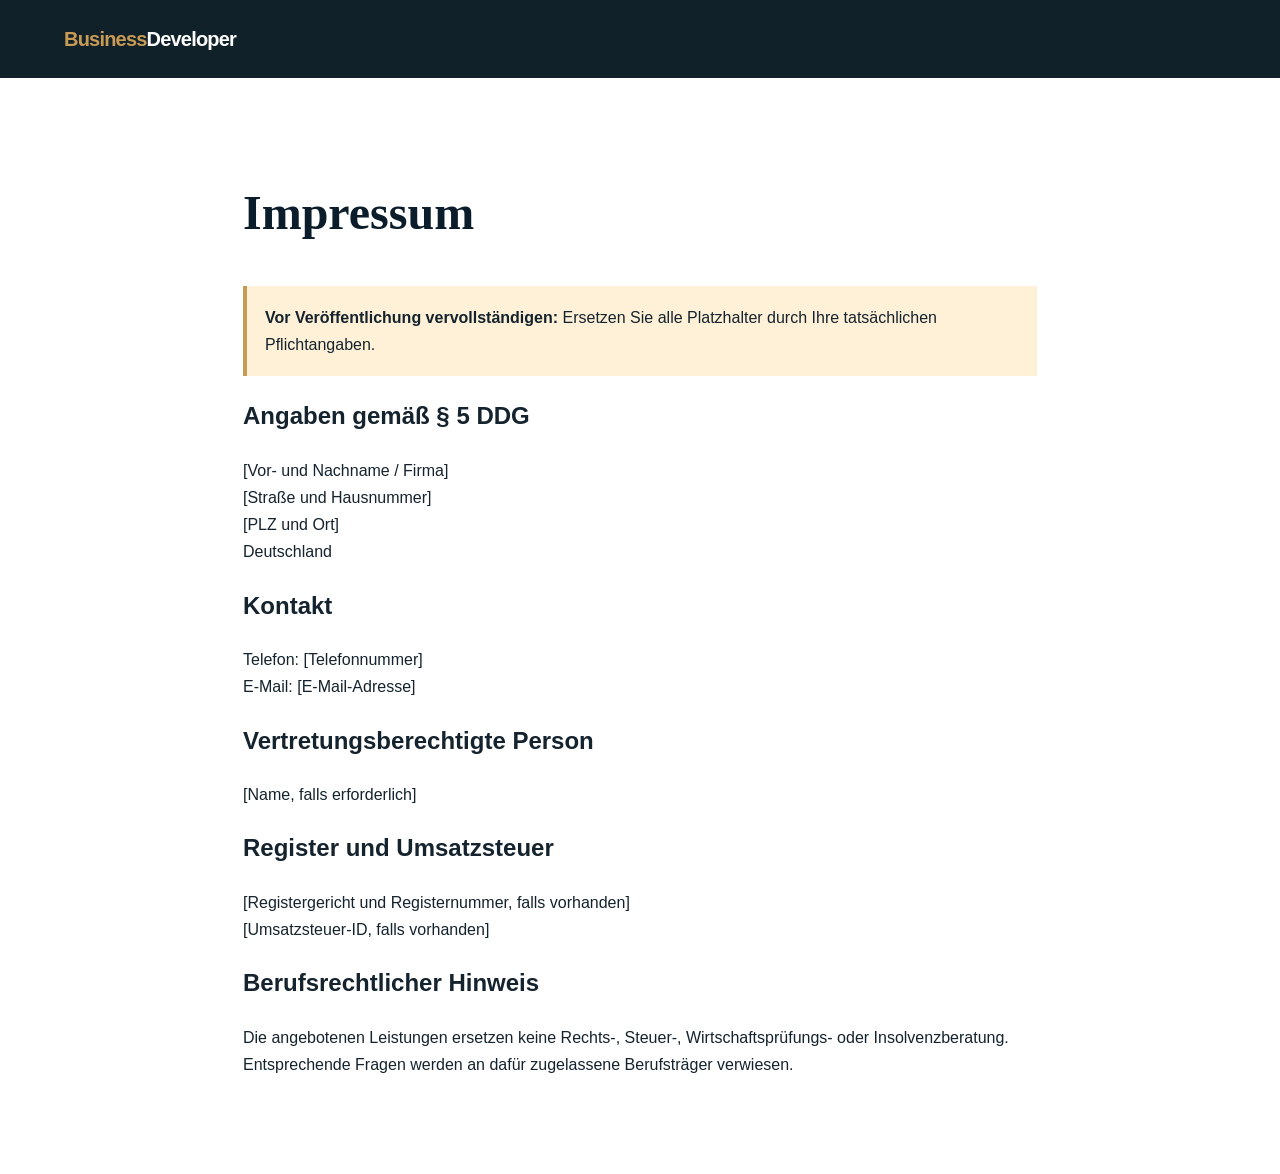
==== impressum.html @ f43ff62c "Website mit professionellem Design und Titelbild erstellen" ====
<!doctype html><html lang="de"><head><meta charset="utf-8"><meta name="viewport" content="width=device-width,initial-scale=1"><title>Impressum | BusinessDeveloper</title><link rel="stylesheet" href="styles.css"><style>main{max-width:850px;margin:0 auto;padding:140px 28px 80px}h1{font-family:Georgia,serif;font-size:3rem;color:#0b1d2a}.notice{background:#fff1d7;border-left:4px solid #c89b55;padding:18px}</style></head><body><header class="site-header"><a class="brand" href="index.html"><span>Business</span>Developer</a></header><main><h1>Impressum</h1><p class="notice"><strong>Vor Veröffentlichung vervollständigen:</strong> Ersetzen Sie alle Platzhalter durch Ihre tatsächlichen Pflichtangaben.</p><h2>Angaben gemäß § 5 DDG</h2><p>[Vor- und Nachname / Firma]<br>[Straße und Hausnummer]<br>[PLZ und Ort]<br>Deutschland</p><h2>Kontakt</h2><p>Telefon: [Telefonnummer]<br>E-Mail: [E-Mail-Adresse]</p><h2>Vertretungsberechtigte Person</h2><p>[Name, falls erforderlich]</p><h2>Register und Umsatzsteuer</h2><p>[Registergericht und Registernummer, falls vorhanden]<br>[Umsatzsteuer-ID, falls vorhanden]</p><h2>Berufsrechtlicher Hinweis</h2><p>Die angebotenen Leistungen ersetzen keine Rechts-, Steuer-, Wirtschaftsprüfungs- oder Insolvenzberatung. Entsprechende Fragen werden an dafür zugelassene Berufsträger verwiesen.</p></main></body></html>
---- styles.css ----
:root{--navy:#0b1d2a;--navy2:#122f40;--gold:#c89b55;--cream:#f4f0e9;--ink:#14232d;--muted:#62707a;--white:#fff}*{box-sizing:border-box}html{scroll-behavior:smooth}body{margin:0;font-family:Manrope,Arial,sans-serif;color:var(--ink);background:#fff;line-height:1.7}a{color:inherit;text-decoration:none}.site-header{height:78px;display:flex;align-items:center;justify-content:space-between;padding:0 max(5vw,28px);background:rgba(8,24,34,.96);color:#fff;position:fixed;z-index:20;top:0;width:100%;backdrop-filter:blur(12px)}.brand{font-size:1.25rem;font-weight:800;letter-spacing:-.04em}.brand span{color:var(--gold)}nav{display:flex;align-items:center;gap:30px;font-size:.9rem}nav a:hover{color:var(--gold)}.nav-cta{border:1px solid var(--gold);padding:9px 16px}.menu-button{display:none;background:none;color:#fff;border:1px solid #64737c;padding:8px 12px}.hero{min-height:780px;height:100vh;position:relative;background:url('assets/hero.jpg') center/cover no-repeat;color:#fff;display:flex;align-items:center;padding:100px max(7vw,30px) 120px}.hero-overlay{position:absolute;inset:0;background:linear-gradient(90deg,rgba(5,18,28,.96) 0%,rgba(7,25,36,.78) 43%,rgba(7,25,36,.2) 74%,rgba(7,25,36,.12))}.hero-content{position:relative;max-width:760px;z-index:2}.eyebrow{text-transform:uppercase;letter-spacing:.18em;font-size:.72rem;font-weight:800;color:#e5b970;margin:0 0 16px}.eyebrow.dark{color:#a3712f}.hero h1,.section h2{font-family:'Playfair Display',Georgia,serif;line-height:1.08;margin:0;letter-spacing:-.035em}.hero h1{font-size:clamp(3.3rem,6vw,6.5rem)}.hero h1 em{font-style:normal;color:#e6bc78}.hero-copy{font-size:1.1rem;max-width:670px;color:#d8e0e4;margin:28px 0 34px}.hero-actions{display:flex;gap:14px;flex-wrap:wrap}.button{display:inline-flex;align-items:center;justify-content:center;padding:14px 22px;border:1px solid transparent;font-weight:800;font-size:.88rem;cursor:pointer}.primary{background:var(--gold);color:#111}.primary:hover{background:#e0b36e}.secondary{border-color:#aebbc2;color:#fff}.secondary:hover{background:#fff;color:#111}.trust-strip{position:absolute;bottom:0;left:0;right:0;z-index:2;display:grid;grid-template-columns:repeat(3,1fr);background:rgba(7,25,36,.87);border-top:1px solid rgba(255,255,255,.18);padding:22px max(7vw,30px);text-transform:uppercase;letter-spacing:.12em;font-size:.72rem}.trust-strip span+span{border-left:1px solid #596974;padding-left:30px}.section{padding:100px max(7vw,30px)}.intro,.profile{display:grid;grid-template-columns:.9fr 1.1fr;gap:10vw;align-items:start}.section h2{font-size:clamp(2.3rem,4vw,4.2rem);color:var(--navy)}.intro p,.profile p{font-size:1.05rem;color:var(--muted);margin-top:0}.services{background:var(--cream)}.services>h2,.process>h2{max-width:700px;margin-bottom:50px}.card-grid{display:grid;grid-template-columns:repeat(4,1fr);gap:18px}.card{background:#fff;padding:34px 28px;min-height:290px;border-top:3px solid transparent;transition:.25s}.card:hover{transform:translateY(-5px);border-color:var(--gold);box-shadow:0 14px 40px rgba(21,37,47,.1)}.card span{font-family:'Playfair Display',serif;color:var(--gold);font-size:1.4rem}.card h3{font-size:1.2rem;margin:45px 0 12px;color:var(--navy)}.card p{color:var(--muted);font-size:.93rem}.momentum{background:var(--navy);color:#fff;display:grid;grid-template-columns:1.2fr .8fr;gap:10vw;align-items:center}.momentum h2{color:#fff}.momentum-copy>p:not(.eyebrow){color:#c9d3d8}.momentum ul{list-style:none;padding:0;margin:30px 0}.momentum li{padding:12px 0 12px 28px;border-bottom:1px solid #304653;position:relative}.momentum li:before{content:'✓';color:var(--gold);position:absolute;left:0}.quote{border-left:2px solid var(--gold);padding:25px 0 25px 38px}.quote blockquote{font-family:'Playfair Display',serif;font-size:1.65rem;line-height:1.5;margin:0;color:#eff3f5}.steps{display:grid;grid-template-columns:repeat(4,1fr);gap:38px;margin-top:55px}.steps b{width:46px;height:46px;border:1px solid var(--gold);color:#9c6827;display:grid;place-items:center;border-radius:50%}.steps h3{margin-top:24px;color:var(--navy)}.steps p{color:var(--muted);font-size:.92rem}.profile{background:#eef2f2}.contact{background:var(--navy2);color:#fff;display:grid;grid-template-columns:1fr 1fr;gap:10vw}.contact h2{color:#fff}.contact p{color:#ccd5da}.contact form{display:grid;grid-template-columns:1fr 1fr;gap:18px}.contact label{font-size:.78rem;font-weight:800;letter-spacing:.05em}.contact input,.contact textarea{display:block;width:100%;margin-top:6px;border:1px solid #58707e;background:#102735;color:#fff;padding:12px;font:inherit}.contact label:nth-child(4),.contact .consent,.contact button{grid-column:1/-1}.contact .consent{display:flex;align-items:flex-start;gap:9px;font-weight:500;letter-spacing:0;color:#ccd5da}.contact .consent input{width:auto;margin-top:5px}.contact button{justify-self:start}footer{background:#07151e;color:#aebac1;padding:45px max(7vw,30px);display:grid;grid-template-columns:1fr 1fr auto;align-items:center;gap:18px;font-size:.82rem}footer div{display:flex;gap:20px}footer small{grid-column:1/-1;border-top:1px solid #253640;padding-top:18px}@media(max-width:900px){nav{display:none;position:absolute;top:78px;left:0;right:0;background:var(--navy);padding:25px;flex-direction:column;align-items:flex-start}nav.open{display:flex}.menu-button{display:block}.hero{min-height:720px}.trust-strip{display:none}.intro,.profile,.momentum,.contact{grid-template-columns:1fr;gap:45px}.card-grid,.steps{grid-template-columns:1fr 1fr}.contact form{grid-template-columns:1fr}footer{grid-template-columns:1fr}}@media(max-width:560px){.section{padding:75px 24px}.site-header{padding:0 20px}.hero{padding-left:24px;padding-right:24px}.hero h1{font-size:3rem}.card-grid,.steps{grid-template-columns:1fr}.card{min-height:auto}.contact form{display:block}.contact label,.contact button{display:block;margin-bottom:16px}}
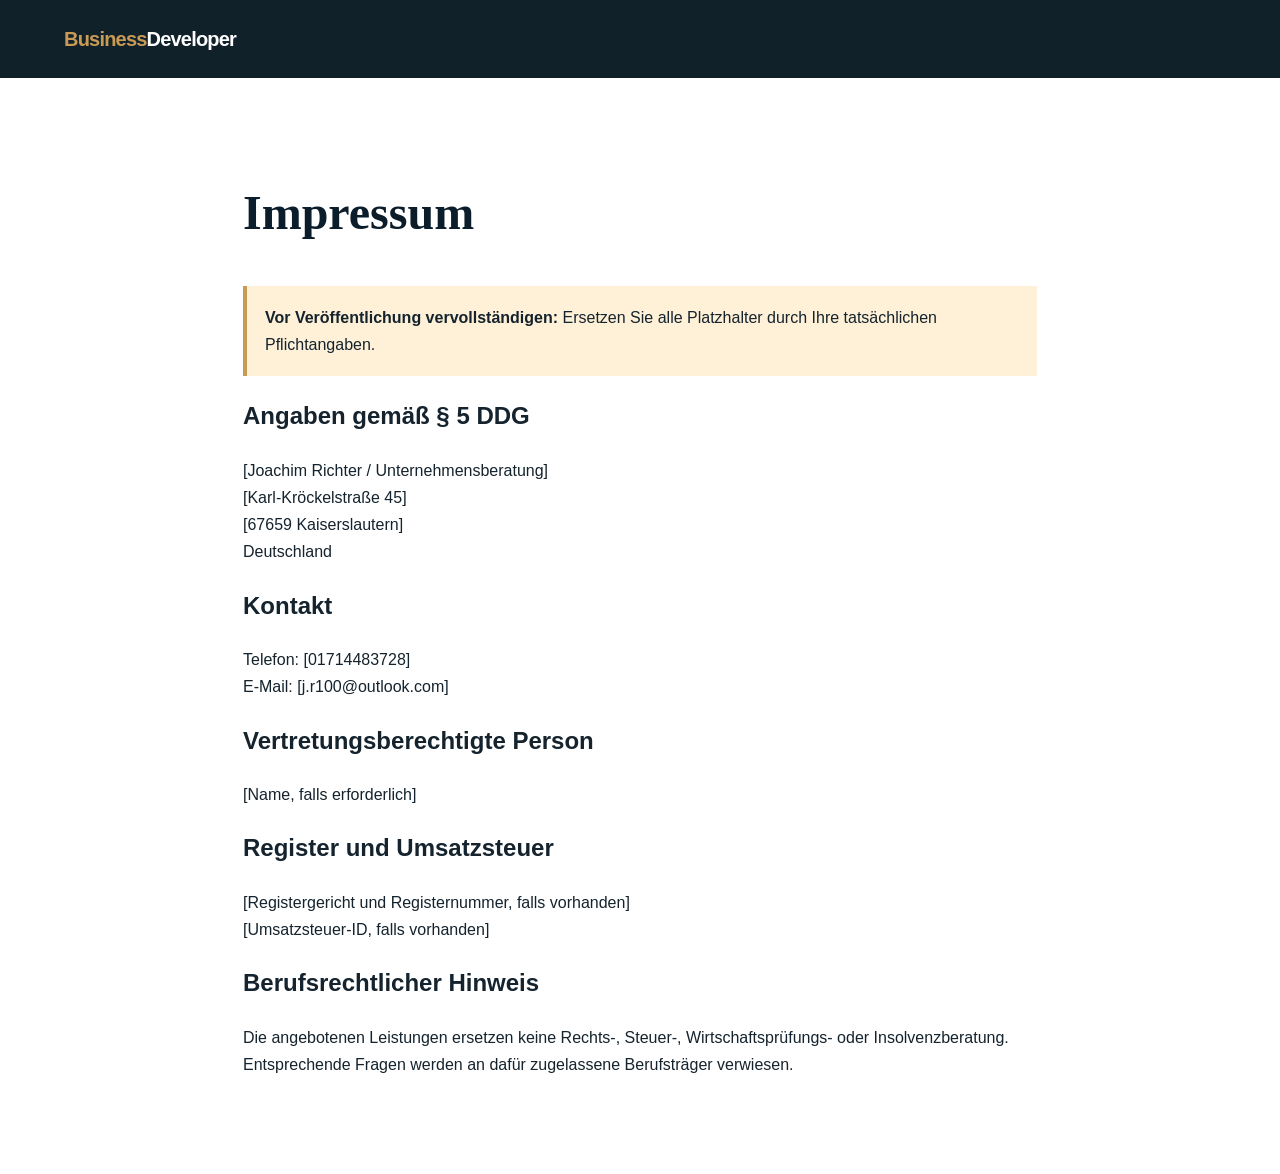
==== commit 91a1d5ba: "Update impressum.html" ====
--- a/impressum.html
+++ b/impressum.html
@@ -1 +1 @@
-<!doctype html><html lang="de"><head><meta charset="utf-8"><meta name="viewport" content="width=device-width,initial-scale=1"><title>Impressum | BusinessDeveloper</title><link rel="stylesheet" href="styles.css"><style>main{max-width:850px;margin:0 auto;padding:140px 28px 80px}h1{font-family:Georgia,serif;font-size:3rem;color:#0b1d2a}.notice{background:#fff1d7;border-left:4px solid #c89b55;padding:18px}</style></head><body><header class="site-header"><a class="brand" href="index.html"><span>Business</span>Developer</a></header><main><h1>Impressum</h1><p class="notice"><strong>Vor Veröffentlichung vervollständigen:</strong> Ersetzen Sie alle Platzhalter durch Ihre tatsächlichen Pflichtangaben.</p><h2>Angaben gemäß § 5 DDG</h2><p>[Vor- und Nachname / Firma]<br>[Straße und Hausnummer]<br>[PLZ und Ort]<br>Deutschland</p><h2>Kontakt</h2><p>Telefon: [Telefonnummer]<br>E-Mail: [E-Mail-Adresse]</p><h2>Vertretungsberechtigte Person</h2><p>[Name, falls erforderlich]</p><h2>Register und Umsatzsteuer</h2><p>[Registergericht und Registernummer, falls vorhanden]<br>[Umsatzsteuer-ID, falls vorhanden]</p><h2>Berufsrechtlicher Hinweis</h2><p>Die angebotenen Leistungen ersetzen keine Rechts-, Steuer-, Wirtschaftsprüfungs- oder Insolvenzberatung. Entsprechende Fragen werden an dafür zugelassene Berufsträger verwiesen.</p></main></body></html>+<!doctype html><html lang="de"><head><meta charset="utf-8"><meta name="viewport" content="width=device-width,initial-scale=1"><title>Impressum | BusinessDeveloper</title><link rel="stylesheet" href="styles.css"><style>main{max-width:850px;margin:0 auto;padding:140px 28px 80px}h1{font-family:Georgia,serif;font-size:3rem;color:#0b1d2a}.notice{background:#fff1d7;border-left:4px solid #c89b55;padding:18px}</style></head><body><header class="site-header"><a class="brand" href="index.html"><span>Business</span>Developer</a></header><main><h1>Impressum</h1><p class="notice"><strong>Vor Veröffentlichung vervollständigen:</strong> Ersetzen Sie alle Platzhalter durch Ihre tatsächlichen Pflichtangaben.</p><h2>Angaben gemäß § 5 DDG</h2><p>[Joachim Richter / Unternehmensberatung]<br>[Karl-Kröckelstraße 45]<br>[67659 Kaiserslautern]<br>Deutschland</p><h2>Kontakt</h2><p>Telefon: [01714483728]<br>E-Mail: [j.r100@outlook.com]</p><h2>Vertretungsberechtigte Person</h2><p>[Name, falls erforderlich]</p><h2>Register und Umsatzsteuer</h2><p>[Registergericht und Registernummer, falls vorhanden]<br>[Umsatzsteuer-ID, falls vorhanden]</p><h2>Berufsrechtlicher Hinweis</h2><p>Die angebotenen Leistungen ersetzen keine Rechts-, Steuer-, Wirtschaftsprüfungs- oder Insolvenzberatung. Entsprechende Fragen werden an dafür zugelassene Berufsträger verwiesen.</p></main></body></html>
